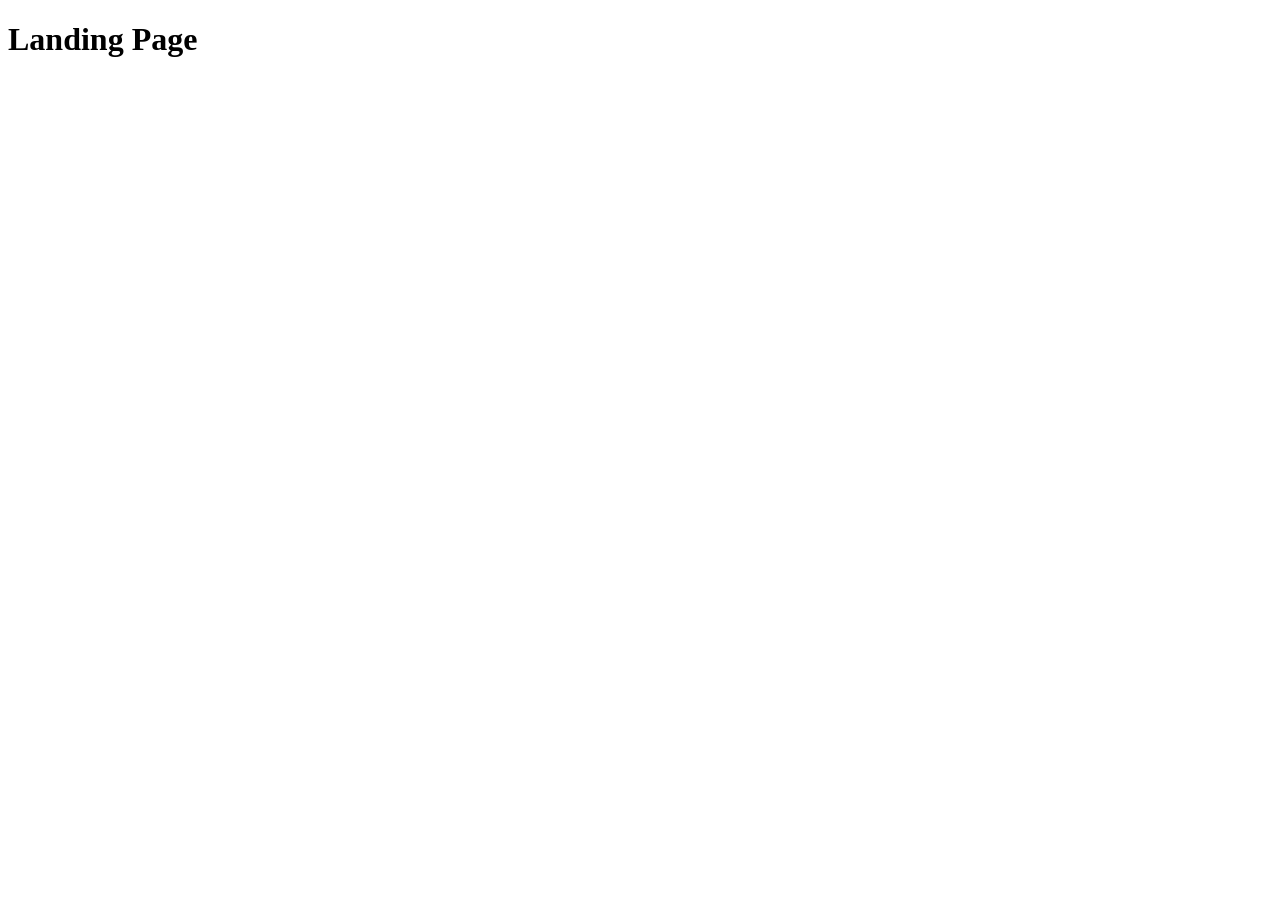
==== src/index.html @ 54c99fbe "Initial commit" ====
<!DOCTYPE html>
<html lang="en">
  <head>
    <meta charset="UTF-8">
    <meta name="viewport" content="width=device-width, initial-scale=1.0">
    <title>Miami</title>
    <link rel="stylesheet" href="./styles/main.scss">
    <script src="scripts/main.js" defer></script>
  </head>
  <body>
    <h1>Landing Page</h1>
  </body>
</html>
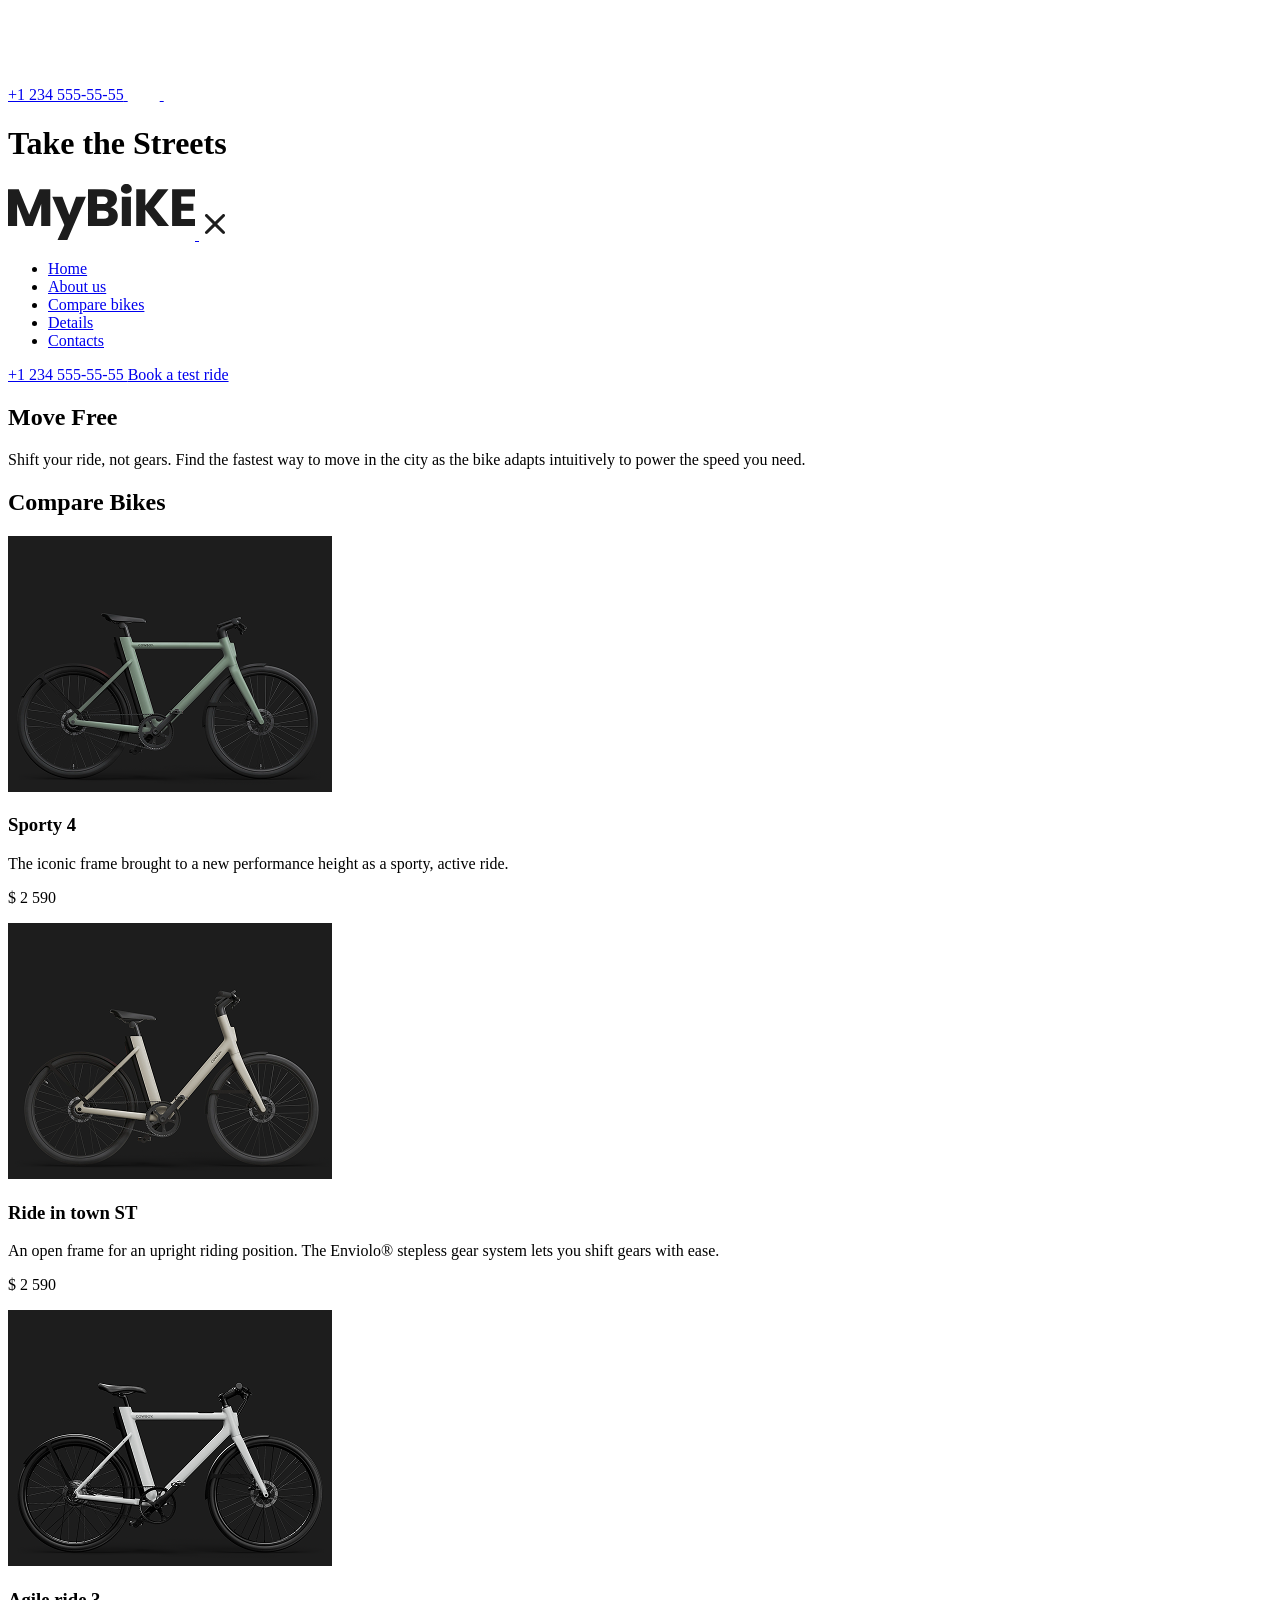
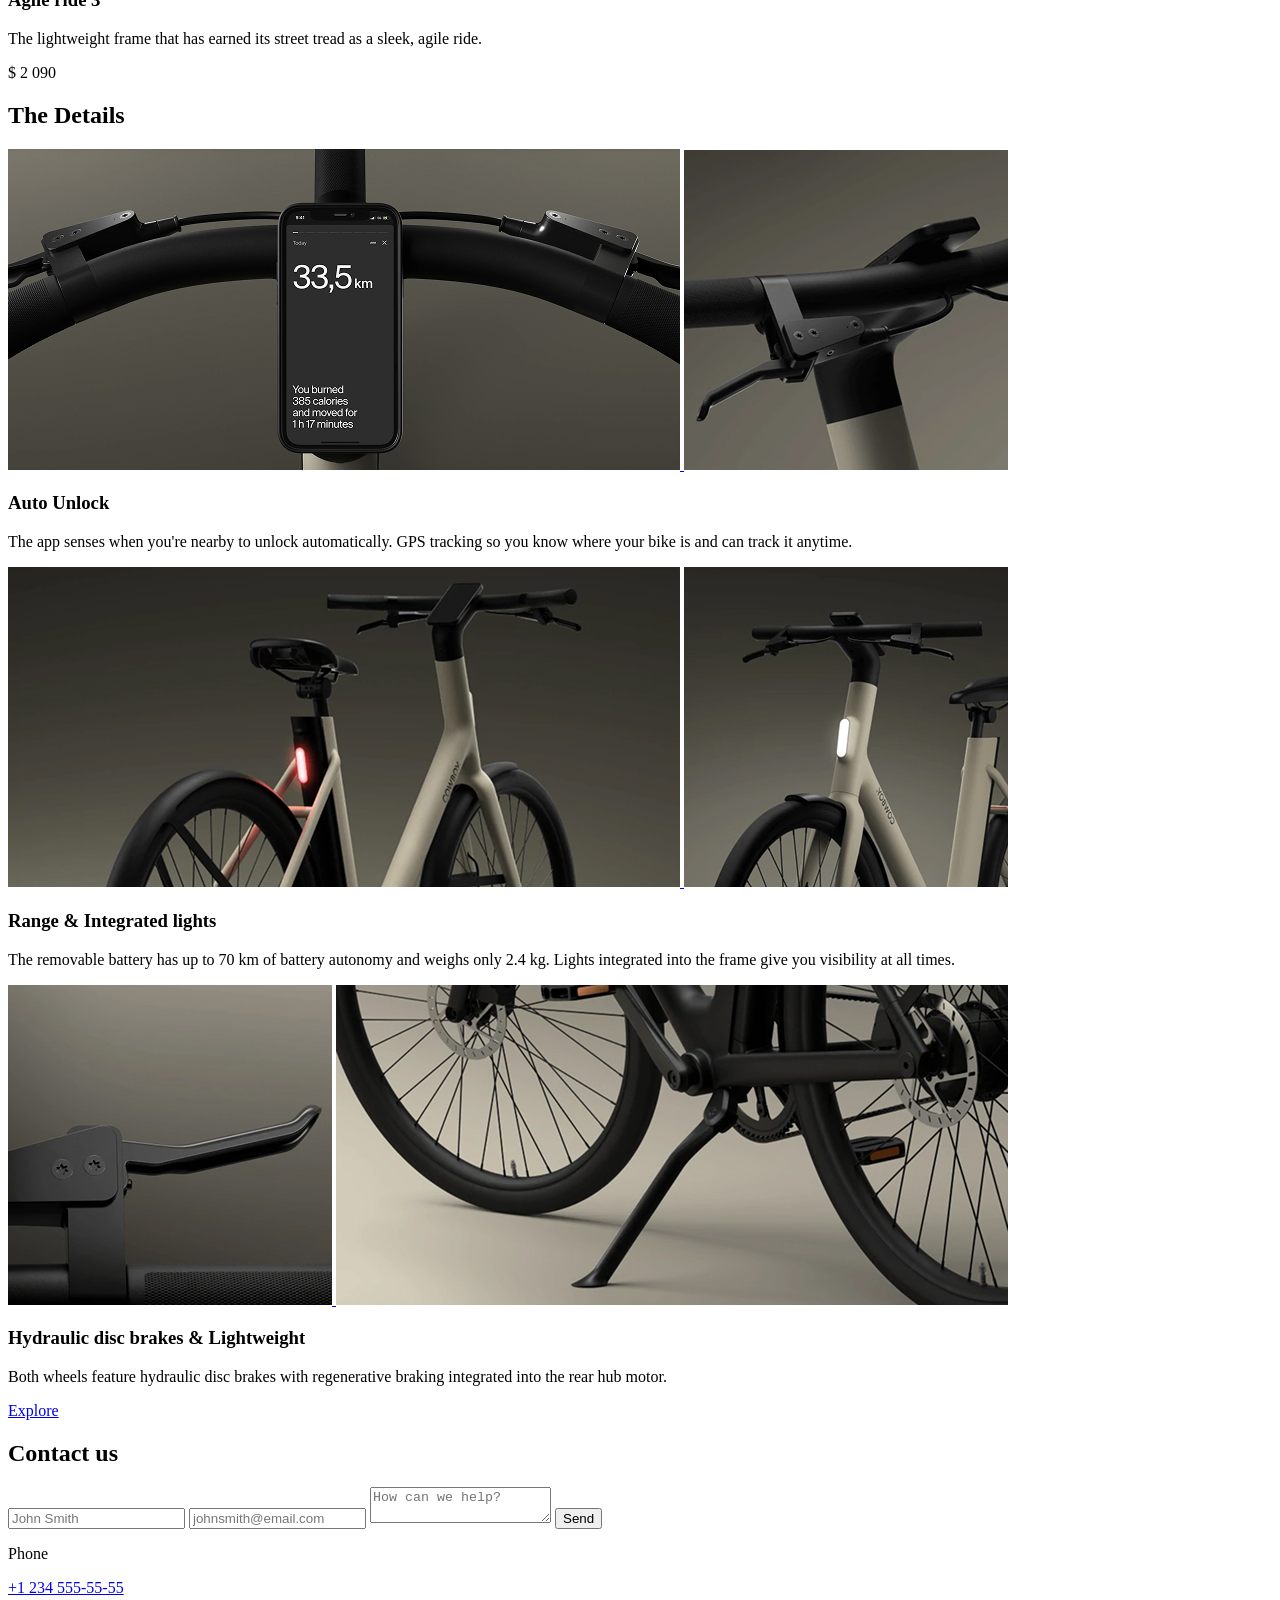
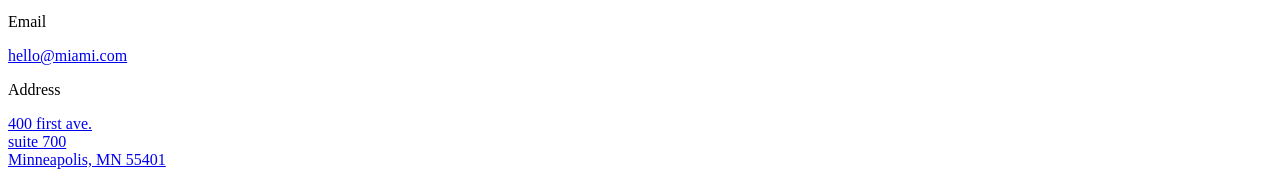
==== commit 71fa686e: "feat: add MyBIKE landing page" ====
--- a/src/index.html
+++ b/src/index.html
@@ -1,13 +1,443 @@
-<!DOCTYPE html>
-<html lang="en">
+<!doctype html>
+<html
+  lang="en"
+  class="page"
+>
   <head>
-    <meta charset="UTF-8">
-    <meta name="viewport" content="width=device-width, initial-scale=1.0">
-    <title>Miami</title>
-    <link rel="stylesheet" href="./styles/main.scss">
-    <script src="scripts/main.js" defer></script>
+    <meta charset="UTF-8" />
+    <meta
+      name="viewport"
+      content="width=device-width, initial-scale=1.0"
+    />
+    <title>MyBIKE</title>
+    <link
+      rel="icon"
+      href="./images/logo-dark.svg"
+      type="image/svg+xml"
+    />
+    <link
+      rel="stylesheet"
+      href="./styles/main.scss"
+    />
+    <script
+      src="./scripts/main.js"
+      defer
+    ></script>
   </head>
-  <body>
-    <h1>Landing Page</h1>
+  <body class="page__body">
+    <header
+      class="header"
+      id="home"
+    >
+      <div class="header__top">
+        <a
+          class="header__logo"
+          href="#"
+        >
+          <img
+            src="./images/logo.svg"
+            alt="MyBIKE logo"
+          />
+        </a>
+
+        <div class="header__icons">
+          <a
+            class="header__phone"
+            href="tel:+12345555555"
+          >
+            <span class="header__phone-number">+1 234 555-55-55</span>
+            <img
+              src="./images/icon-phone.svg"
+              alt="Phone"
+            />
+          </a>
+
+          <a
+            class="header__menu"
+            href="#menu"
+          >
+            <img
+              src="./images/icon-menu.svg"
+              alt="Open menu"
+            />
+          </a>
+        </div>
+      </div>
+
+      <h1 class="header__title">Take the Streets</h1>
+    </header>
+    <aside
+      class="page__menu menu"
+      id="menu"
+    >
+      <div class="menu__top">
+        <a
+          class="menu__logo"
+          href="#"
+        >
+          <img
+            src="./images/logo-dark.svg"
+            alt="MyBIKE logo"
+          />
+        </a>
+
+        <a
+          class="menu__close"
+          href="#"
+        >
+          <img
+            src="./images/icon-close.svg"
+            alt="Close menu"
+          />
+        </a>
+      </div>
+      <nav class="menu__nav nav">
+        <ul class="nav__list">
+          <li class="nav__item">
+            <a
+              class="nav__link"
+              href="#home"
+            >
+              Home
+            </a>
+          </li>
+          <li class="nav__item">
+            <a
+              class="nav__link"
+              href="#about-us"
+            >
+              About us
+            </a>
+          </li>
+
+          <li class="nav__item">
+            <a
+              class="nav__link"
+              href="#compare-bikes"
+            >
+              Compare bikes
+            </a>
+          </li>
+          <li class="nav__item">
+            <a
+              class="nav__link"
+              href="#details"
+            >
+              Details
+            </a>
+          </li>
+
+          <li class="nav__item">
+            <a
+              class="nav__link"
+              href="#contacts"
+            >
+              Contacts
+            </a>
+          </li>
+        </ul>
+      </nav>
+      <div class="menu__contacts">
+        <a
+          class="menu__phone"
+          href="tel:+12345555555"
+        >
+          +1 234 555-55-55
+        </a>
+
+        <a
+          class="menu__call-to-order"
+          href="tel:+12345555555"
+        >
+          Book a test ride
+        </a>
+      </div>
+    </aside>
+
+    <main class="main">
+      <section
+        class="about-us"
+        id="about-us"
+      >
+        <h2 class="about-us__title">Move Free</h2>
+
+        <p class="about-us__text">
+          Shift your ride, not gears. Find the fastest way to move in the city
+          as the bike adapts intuitively to power the speed you need.
+        </p>
+      </section>
+
+      <section
+        class="compare-bikes"
+        id="compare-bikes"
+      >
+        <h2 class="compare-bikes__title">Compare Bikes</h2>
+
+        <div class="compare-bikes__cards">
+          <article class="compare-bikes__card bike-card">
+            <a
+              class="bike-card__image-link"
+              href="#"
+            >
+              <img
+                class="bike-card__image"
+                src="./images/bike-sporty.png"
+                alt="Sporty 4 bicycle"
+              />
+            </a>
+
+            <h3 class="bike-card__title">Sporty 4</h3>
+
+            <p class="bike-card__description">
+              The iconic frame brought to a new performance height as a sporty,
+              active ride.
+            </p>
+
+            <p class="bike-card__price">$ 2 590</p>
+          </article>
+
+          <article class="compare-bikes__card bike-card">
+            <a
+              class="bike-card__image-link"
+              href="#"
+            >
+              <img
+                class="bike-card__image"
+                src="./images/bike-town.png"
+                alt="Ride in town ST bicycle"
+              />
+            </a>
+
+            <h3 class="bike-card__title">Ride in town ST</h3>
+
+            <p class="bike-card__description">
+              An open frame for an upright riding position. The Enviolo&reg;
+              stepless gear system lets you shift gears with ease.
+            </p>
+
+            <p class="bike-card__price">$ 2 590</p>
+          </article>
+
+          <article class="compare-bikes__card bike-card">
+            <a
+              class="bike-card__image-link"
+              href="#"
+            >
+              <img
+                class="bike-card__image"
+                src="./images/bike-agile.png"
+                alt="Agile ride 3 bicycle"
+              />
+            </a>
+
+            <h3 class="bike-card__title">Agile ride 3</h3>
+
+            <p class="bike-card__description">
+              The lightweight frame that has earned its street tread as a sleek,
+              agile ride.
+            </p>
+
+            <p class="bike-card__price">$ 2 090</p>
+          </article>
+        </div>
+      </section>
+
+      <section
+        class="details"
+        id="details"
+      >
+        <h2 class="details__title">The Details</h2>
+
+        <div class="details__items">
+          <article class="details__item detail-card">
+            <div class="detail-card__images">
+              <a
+                class="detail-card__image-link detail-card__image-link--wide"
+                href="#"
+              >
+                <img
+                  class="detail-card__image"
+                  src="./images/detail-auto-main.jpg"
+                  alt="Bike handlebar with a phone mount"
+                />
+              </a>
+
+              <a
+                class="detail-card__image-link detail-card__image-link--narrow"
+                href="#"
+              >
+                <img
+                  class="detail-card__image"
+                  src="./images/detail-auto-secondary.jpg"
+                  alt="Close-up of the bike handlebar"
+                />
+              </a>
+            </div>
+
+            <h3 class="detail-card__title">Auto Unlock</h3>
+
+            <p class="detail-card__description">
+              The app senses when you're nearby to unlock automatically. GPS
+              tracking so you know where your bike is and can track it anytime.
+            </p>
+          </article>
+
+          <article class="details__item detail-card">
+            <div class="detail-card__images">
+              <a
+                class="detail-card__image-link detail-card__image-link--narrow"
+                href="#"
+              >
+                <img
+                  class="detail-card__image"
+                  src="./images/detail-range-left.jpg"
+                  alt="Close-up of the bike frame and integrated light"
+                />
+              </a>
+
+              <a
+                class="detail-card__image-link detail-card__image-link--wide"
+                href="#"
+              >
+                <img
+                  class="detail-card__image"
+                  src="./images/detail-range-right.jpg"
+                  alt="Bike wheel and integrated lights"
+                />
+              </a>
+            </div>
+
+            <h3 class="detail-card__title">Range &amp; Integrated lights</h3>
+
+            <p class="detail-card__description">
+              The removable battery has up to 70 km of battery autonomy and
+              weighs only 2.4 kg. Lights integrated into the frame give you
+              visibility at all times.
+            </p>
+          </article>
+
+          <article class="details__item detail-card">
+            <div class="detail-card__images">
+              <a
+                class="detail-card__image-link detail-card__image-link--wide"
+                href="#"
+              >
+                <img
+                  class="detail-card__image"
+                  src="./images/detail-brakes-left.jpg"
+                  alt="Hydraulic disc brake on a bicycle wheel"
+                />
+              </a>
+
+              <a
+                class="detail-card__image-link detail-card__image-link--narrow"
+                href="#"
+              >
+                <img
+                  class="detail-card__image"
+                  src="./images/detail-brakes-right.jpg"
+                  alt="Lightweight bicycle frame"
+                />
+              </a>
+            </div>
+
+            <h3 class="detail-card__title">
+              Hydraulic disc brakes &amp; Lightweight
+            </h3>
+
+            <p class="detail-card__description">
+              Both wheels feature hydraulic disc brakes with regenerative
+              braking integrated into the rear hub motor.
+            </p>
+          </article>
+        </div>
+        <a
+          class="details__button button"
+          href="#contacts"
+        >
+          Explore
+        </a>
+      </section>
+      <section
+        class="contacts"
+        id="contacts"
+      >
+        <h2 class="contacts__title">Contact us</h2>
+
+        <div class="contacts__content">
+          <form
+            class="contacts__form form"
+            onsubmit="this.reset(); return false;"
+          >
+            <input
+              class="form__field"
+              type="text"
+              name="name"
+              placeholder="John Smith"
+              required
+            />
+            <input
+              class="form__field"
+              type="email"
+              name="email"
+              placeholder="johnsmith@email.com"
+              required
+            />
+            <textarea
+              class="form__field form__field--message"
+              name="message"
+              placeholder="How can we help?"
+              required
+            ></textarea>
+            <button
+              class="form__submit button"
+              type="submit"
+            >
+              Send
+            </button>
+          </form>
+
+          <div class="contacts__info">
+            <div class="contacts__item">
+              <p class="contacts__label">Phone</p>
+
+              <a
+                class="contacts__link"
+                href="tel:+12345555555"
+              >
+                +1 234 555-55-55
+              </a>
+            </div>
+            <div class="contacts__item">
+              <p class="contacts__label">Email</p>
+
+              <a
+                class="contacts__link"
+                href="mailto:hello@miami.com"
+              >
+                hello@miami.com
+              </a>
+            </div>
+            <div class="contacts__item">
+              <p class="contacts__label">Address</p>
+
+              <a
+                class="contacts__link"
+                href="https://maps.google.com/?q=400+First+Ave+Suite+700+Minneapolis+MN+55401"
+                target="_blank"
+                rel="noopener noreferrer"
+              >
+                400 first ave.
+                <br />
+                suite 700
+                <br />
+                Minneapolis, MN 55401
+              </a>
+            </div>
+          </div>
+        </div>
+      </section>
+    </main>
+    <footer class="footer"></footer>
   </body>
 </html>
